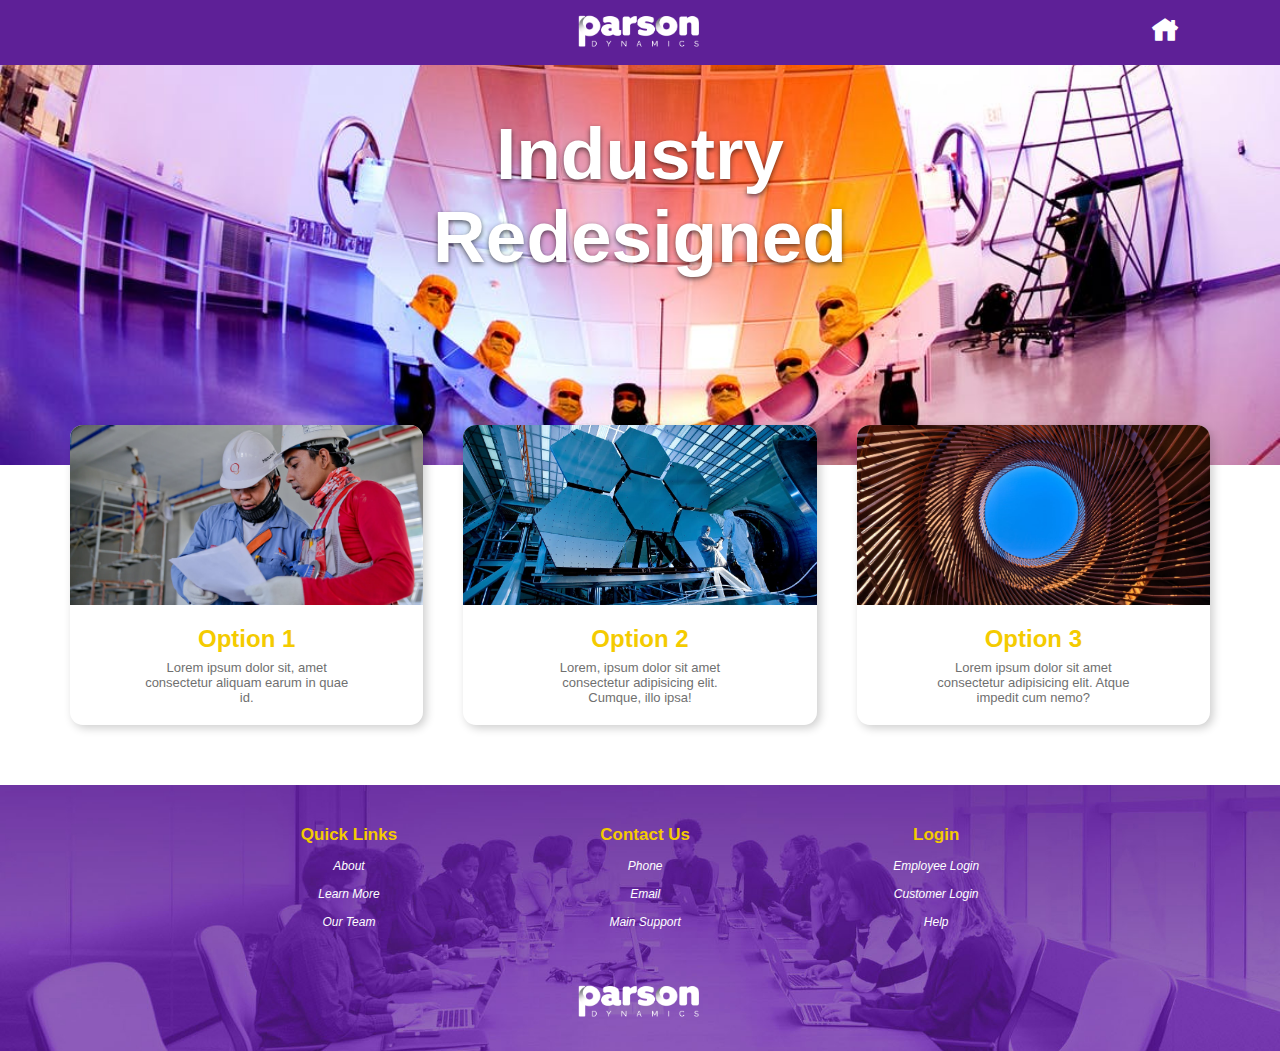
==== index.html @ 2bfde1c9 "Initial Mode" ====
<!DOCTYPE html>
<html lang="en">
<head>
    <meta charset="UTF-8">
    <meta name="viewport" content="width=device-width, initial-scale=1.0">
    <title>Parsons || Industry Redesigned</title>
    <link rel="stylesheet" href="css/icofont.css">
    <link rel="stylesheet" href="css/style.css">
</head>
<body>
    <div class="container">
        
        <!--Header-->
        <div class="header">
            <div class="header__logo-box">
                <img src="img/2.2 parons-web-01.png.png" alt="hero image" class="header__logo">
            </div>
            <a href="index.html"><i class="icofont-home header__home"></i></a>
        </div>


        <!--Showcase-->
        <div class="showcase">
            <div class="showcase__header">
                <h1 class="showcase__text">
                    Industry Redesigned
                </h1>
            </div>
        </div>


        <!--Sub-Options-->
        <div class="sub-options">
            <a href="subpages/firstoption.html">
                <div class="sub-item">
                    <div class="card">
                        <img src="img/pexels-photo-1216589.jpeg" alt="" class="sub-img">
                        <div class="sub__text-box">
                            <h2 class="sub-header">
                                Option 1
                            </h2>
                            <p class="sub-text">
                                Lorem ipsum dolor sit, amet consectetur aliquam earum in quae id.
                            </p>
                        </div>
                    </div>
                </div>
            </a>

            <a href="subpages/secondoption.html">
                <div class="sub-item">
                    <div class="card">
                        <img src="img/pexels-photo-256381.jpeg" alt="" class="sub-img">
                        <div class="sub__text-box">
                            <h2 class="sub-header">
                                Option 2
                            </h2>
                            <p class="sub-text">
                                Lorem, ipsum dolor sit amet consectetur adipisicing elit. Cumque, illo ipsa!
                        </div>
                    </div>
                </div>
            </a>

            <a href="subpages/thirdoption.html">
                <div class="sub-item">
                    <div class="card">
                        <img src="img/sky-red-art-bl - Copy.jpg" alt="" class="sub-img">
                        <div class="sub__text-box">
                            <h2 class="sub-header">
                                Option 3
                            </h2>
                            <p class="sub-text">
                                Lorem ipsum dolor sit amet consectetur adipisicing elit. Atque impedit cum nemo?
                            </p>
                        </div>
                    </div>
                </div>
            </a>

        </div>

        
        <!--Footer-->
        <div class="footer">
            <div class="footer__nav">
                <div class="footer__nav--group">
                    <h5 class="footer__nav--head">Quick Links</h5>
                    <ul class="footer__nav--list">
                        <li><a href="#" class="footer__nav--links">About</a></li>
                        <li><a href="#" class="footer__nav--links">Learn More</a></li>
                        <li><a href="#" class="footer__nav--links">Our Team</a></li>
                    </ul>
                </div>

                <div class="footer__nav--group">
                    <h5 class="footer__nav--head">Contact Us</h5>
                    <ul class="footer__nav--list">
                        <li><a href="#" class="footer__nav--links">Phone</a></li>
                        <li><a href="#" class="footer__nav--links">Email</a></li>
                        <li><a href="#" class="footer__nav--links">Main Support</a></li>
                    </ul>
                </div>

                <div class="footer__nav--group">
                    <h5 class="footer__nav--head">Login</h5>
                    <ul class="footer__nav--list">
                        <li><a href="#" class="footer__nav--links">Employee Login</a></li>
                        <li><a href="#" class="footer__nav--links">Customer Login</a></li>
                        <li><a href="#" class="footer__nav--links">Help</a></li>
                    </ul>
                </div>
                
            </div>
            <div class="footer__logo--box">
                <img src="img/2.2 parons-web-01.png.png" alt="" class="footer__logo">
            </div>
        </div>   
    </div>

    
</body>
</html>
---- css/style.css ----
*,
*::before,
*::after {
    margin: 0;
    padding: 0;
    box-sizing: border-box; 
}

a {
    text-decoration: none;
    color: #000;
}

html {
    font-size: 62.5%;
}

body {
    font-size: 1.6rem;
    margin: 0;
    
}

.header {
    background-color: #5E2097;
    height: 6.5rem;
    display: flex;
    justify-content: center;
    align-items: center;
    position: relative;
}

.header__logo {
    height: 6rem;
}

.header__home {
    position: absolute;
    top: 1.5rem;
    right: 10rem;
    color: #fff;
    font-size: 30px;
}

.showcase {
    height: 40rem;
    background-image: url(../img/pexels-photo-267625.jpeg);
    background-repeat: no-repeat;
    background-size: cover;
    background-position: bottom;
}

.showcase__header {
    display: flex;
    align-items: center;
    justify-content: center;
}

.showcase__text {
    width: 45rem;
    font-size: 7.3rem;
    font-family: 'Azo Sans', sans-serif;
    font-weight: 800;
    color: #fff;
    text-shadow: 0px 2px 5px rgba(0, 0, 0, 0.6);
    text-align: center;
    margin: 4.7rem 0;
}
/*
.sub-options {
  display: grid;
  width: 114rem;
  grid-gap: 6rem;
  grid-template-columns: repeat(auto-fit, minmax(30rem, 1fr));
  margin: 0 auto;
  transform: translateY(-4rem);
}*/

.sub-options {
    max-width: 114rem;
    margin: 0 auto;
    display: grid;
    grid-template-columns: repeat(auto-fit, minmax(30rem, 1fr));
    grid-gap: 4rem;
    transform: translateY(-4rem);
    padding-bottom: 2rem;
}

.sub-item {
    background-color: #fff;
    border-radius: 1.3rem;
    overflow: hidden;
    box-shadow: .3rem .3rem 1rem rgba(0, 0, 0, 0.2);
    cursor: pointer;
    transition: 0.2s;
}

.sub-item:hover {
  transform: translateY(-1%);
  box-shadow: .3rem .3rem 4rem rgba(0, 0, 0, 0.2);
}

.sub-img {
  display: block;
  width: 100%;
  height: 18rem;
  object-fit: cover;
}

.sub__text-box {
    padding: 2rem 3rem;
    text-align: center;
}

.sub-header {
    font-family: 'Azo Sans', sans-serif;
    color: #F4CB00;
    font-weight: 800;
    margin-bottom: 7px;
}

.sub-text {
    width: 70%;
    margin: 0 auto;
    font-family: 'Raleway', sans-serif;
    font-size: 1.3rem;
    color: #707070;
}

.footer {
    background-image: url(../img/edit2.jpg);
    background-size: cover;
    background-position: center;
    padding: 4rem 0 2rem 0;
}

.footer__nav {
    width: 53%;
    margin: 0 auto;
    text-align: center;
    display: flex;
    justify-content: space-between;
    margin-bottom: 2rem;
}

/*
.footer__nav--group {

}*/

.footer__nav--head {
    font-family: 'Azo Sans', sans-serif;
    font-size: 1.7rem;
    color: #F4CB00;
    font-weight: 800;
    margin-bottom: 7px;
}

/*
.footer__nav--list {

}*/

.footer__nav--list li{
    list-style: none;
    font-family: 'Raleway', sans-serif;
    font-style: italic;
    font-size: 1.2rem;
    padding: .7rem 0;
    font-weight: 500;
}

.footer__nav--links {
    color: #fff;
    text-decoration: none;
    transition: all .2s;
    display: inline-block;
}   

.footer__nav--links:hover {
    box-shadow: 0 1rem 2rem rgba(0, 0, 0, .4);
    transform: rotate(5deg) scale(1.3);
}

.footer__logo--box {
    display: flex;
    justify-content: center;
    margin-top: 3.5rem;
}

.footer__logo {
    height: 6rem;
}

















/*First Option Page Styling*/
.subcontainer {
    display: flex;
    height: 90vh;
}

.subcontainer__img-box {
    flex: .50;
    background-image: url(../img/pexels-photo-1216589.jpeg);
    background-size: cover;
    background-position: 68% 0%;
}

.subcontainer__img {
    height: 100%;
    object-fit: cover;
    object-position: center;
}

.subcontainer__content-box {
    flex: .50;
    padding: 8rem;
    padding-left: 10rem;
}

.subcontainer__header {
    margin-bottom: 4rem;
    color: #F4CB00;
    font-family: 'Azo Sans', sans-serif;
    font-size: 4rem;
    font-weight: 800;
}

.subcontainer__text {
    color: #707070;
    font-family: 'Raleway', sans-serif;
    font-size: 1.3rem;
    margin-bottom: 2rem;
}



/*Second Option Page Styling*/

/*Third Option Page Styling*/
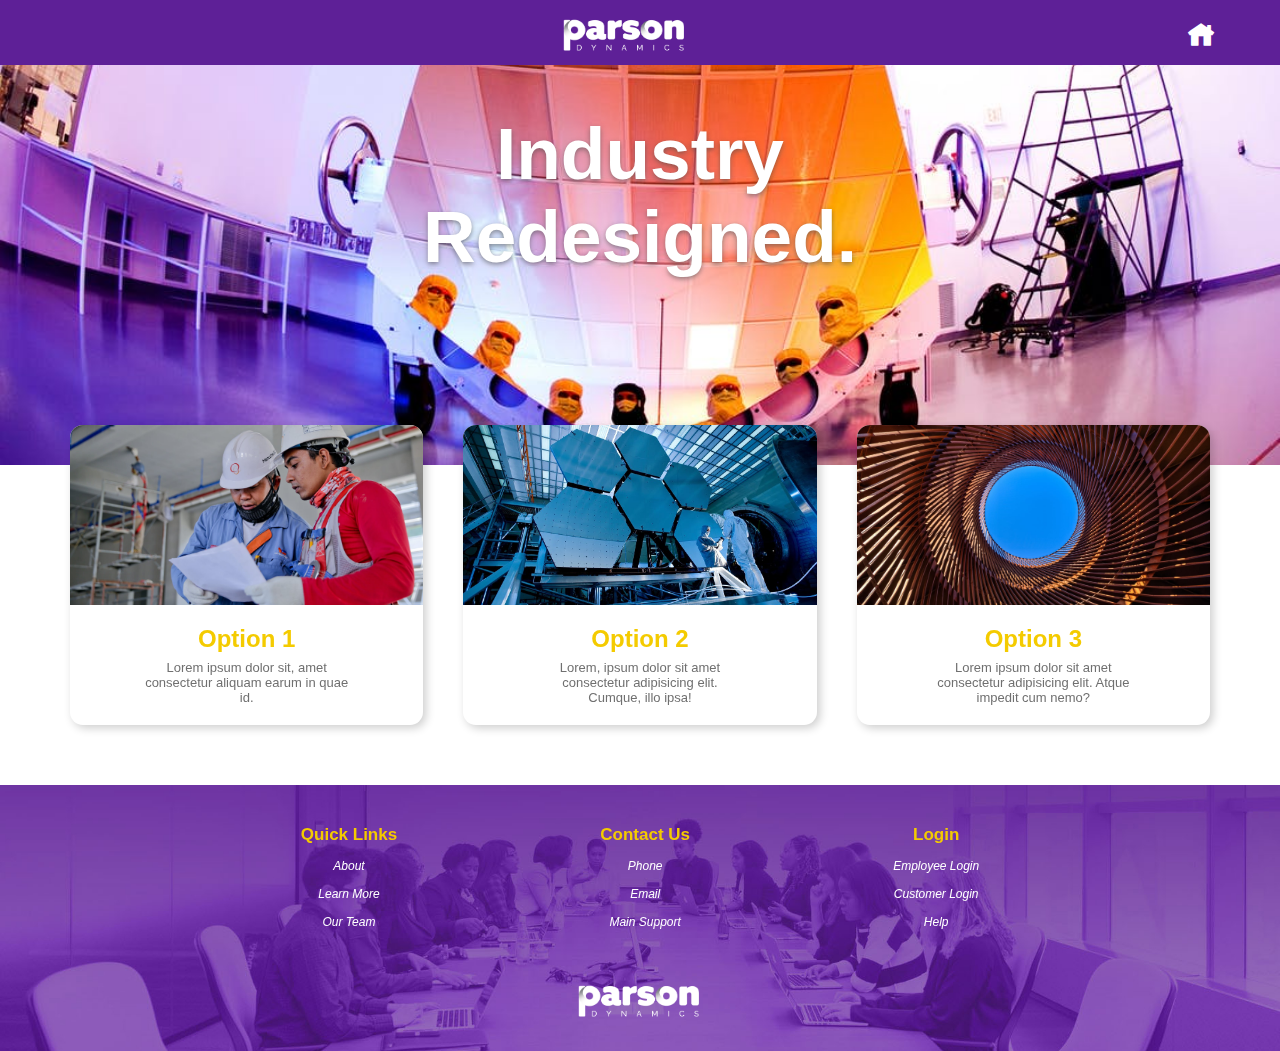
==== commit 3cf20a32: "Responsive Adjustments" ====
--- a/index.html
+++ b/index.html
@@ -5,17 +5,20 @@
     <meta name="viewport" content="width=device-width, initial-scale=1.0">
     <title>Parsons || Industry Redesigned</title>
     <link rel="stylesheet" href="css/icofont.css">
-    <link rel="stylesheet" href="css/style.css">
+    <link rel="stylesheet" href="css/main.css">
 </head>
 <body>
     <div class="container">
         
         <!--Header-->
         <div class="header">
-            <div class="header__logo-box">
-                <img src="img/2.2 parons-web-01.png.png" alt="hero image" class="header__logo">
+            <div class="header--container">
+                <div></div>
+                <div class="header__logo-box">
+                    <img src="img/2.2 parons-web-01.png.png" alt="hero image" class="header__logo">
+                </div>
+                <a href="index.html"><i class="icofont-home header__home"></i></a>
             </div>
-            <a href="index.html"><i class="icofont-home header__home"></i></a>
         </div>
 
 
@@ -23,7 +26,7 @@
         <div class="showcase">
             <div class="showcase__header">
                 <h1 class="showcase__text">
-                    Industry Redesigned
+                    Industry Redesigned.
                 </h1>
             </div>
         </div>
--- a/css/main.css
+++ b/css/main.css
@@ -0,0 +1,467 @@
+/*
+0 - 600px :           Phone
+600px - 900px :       Tablet Potrait
+900px - 1200px :      Tablet Landscape
+[1200 - 1800] is where the default styles apply
+1800px + :            Big Desktop
+*/
+/*
+breakpoint argument choices: 
+- phone
+- tab-port
+- tab-land
+- big-desktop
+
+1em = 16px
+*/
+*,
+*::before,
+*::after {
+  margin: 0;
+  padding: 0;
+  -webkit-box-sizing: border-box;
+          box-sizing: border-box;
+  -webkit-backface-visibility: hidden;
+          backface-visibility: hidden;
+}
+
+a {
+  text-decoration: none;
+  color: #000;
+}
+
+:root {
+  font-size: 62.5%;
+}
+
+@media (max-width: 75em) {
+  :root {
+    font-size: 56.25%;
+  }
+}
+
+@media (max-width: 56.25em) {
+  :root {
+    font-size: 50%;
+  }
+}
+
+@media (min-width: 112.5em) {
+  :root {
+    font-size: 75%;
+  }
+}
+
+body {
+  font-size: 1.6rem;
+  margin: 0;
+  background-color: rgba(255, 255, 255, 0.493);
+}
+
+.header {
+  background-color: #5E2097;
+  height: 6.5rem;
+  position: relative;
+}
+
+.header--container {
+  width: 90%;
+  margin: 0 auto;
+  display: -webkit-box;
+  display: -ms-flexbox;
+  display: flex;
+  -webkit-box-pack: justify;
+      -ms-flex-pack: justify;
+          justify-content: space-between;
+  -webkit-box-align: center;
+      -ms-flex-align: center;
+          align-items: center;
+}
+
+.header__logo {
+  height: 6rem;
+  margin-top: .5rem;
+}
+
+@media (max-width: 56.25em) {
+  .header__logo {
+    height: 5.5rem;
+  }
+}
+
+.header__home {
+  color: #fff;
+  font-size: 3rem;
+}
+
+@media (max-width: 56.25em) {
+  .header__home {
+    font-size: 2.5rem;
+  }
+}
+
+.showcase {
+  height: 40rem;
+  background-image: url(../img/pexels-photo-267625.jpeg);
+  background-repeat: no-repeat;
+  background-size: cover;
+  background-position: bottom;
+}
+
+@media (max-width: 56.25em) {
+  .showcase {
+    height: 35rem;
+    display: -webkit-box;
+    display: -ms-flexbox;
+    display: flex;
+    -webkit-box-align: center;
+        -ms-flex-align: center;
+            align-items: center;
+    -webkit-box-pack: center;
+        -ms-flex-pack: center;
+            justify-content: center;
+    background-position: bottom;
+    background-size: 150%;
+  }
+}
+
+.showcase__header {
+  display: -webkit-box;
+  display: -ms-flexbox;
+  display: flex;
+  -webkit-box-align: center;
+      -ms-flex-align: center;
+          align-items: center;
+  -webkit-box-pack: center;
+      -ms-flex-pack: center;
+          justify-content: center;
+}
+
+.showcase__text {
+  width: 45rem;
+  font-size: 7.3rem;
+  font-family: 'Azo Sans', sans-serif;
+  font-weight: 800;
+  color: #fff;
+  text-shadow: 0px 2px 5px rgba(77, 76, 76, 0.6);
+  text-align: center;
+  margin: 4.7rem 0;
+}
+
+@media (max-width: 37.5em) {
+  .showcase__text {
+    font-size: 6.1rem;
+  }
+}
+
+/*
+.sub-options {
+  display: grid;
+  width: 114rem;
+  grid-gap: 6rem;
+  grid-template-columns: repeat(auto-fit, minmax(30rem, 1fr));
+  margin: 0 auto;
+  transform: translateY(-4rem);
+}*/
+.sub-options {
+  max-width: 114rem;
+  margin: 0 auto;
+  display: -ms-grid;
+  display: grid;
+  -ms-grid-columns: (minmax(30rem, 1fr))[auto-fit];
+      grid-template-columns: repeat(auto-fit, minmax(30rem, 1fr));
+  grid-gap: 4rem;
+  -webkit-transform: translateY(-4rem);
+          transform: translateY(-4rem);
+  padding-bottom: 2rem;
+}
+
+@media (max-width: 56.25em) {
+  .sub-options {
+    display: -webkit-box;
+    display: -ms-flexbox;
+    display: flex;
+    -webkit-box-orient: vertical;
+    -webkit-box-direction: normal;
+        -ms-flex-direction: column;
+            flex-direction: column;
+    -webkit-box-align: center;
+        -ms-flex-align: center;
+            align-items: center;
+    padding: 5rem 7rem;
+    -webkit-transform: translateY(0);
+            transform: translateY(0);
+    background-color: rgba(255, 255, 255, 0.493);
+  }
+  .sub-options a {
+    width: 40rem;
+  }
+}
+
+@media (max-width: 37.5em) {
+  .sub-options a {
+    width: 33rem;
+  }
+}
+
+.sub-item {
+  background-color: #fff;
+  border-radius: 1.3rem;
+  overflow: hidden;
+  -webkit-box-shadow: 0.3rem 0.3rem 1rem rgba(0, 0, 0, 0.2);
+          box-shadow: 0.3rem 0.3rem 1rem rgba(0, 0, 0, 0.2);
+  cursor: pointer;
+  -webkit-transition: 0.2s;
+  transition: 0.2s;
+}
+
+.sub-item:hover {
+  -webkit-transform: translateY(-1%);
+          transform: translateY(-1%);
+  -webkit-box-shadow: 0.3rem 0.3rem 4rem rgba(0, 0, 0, 0.2);
+          box-shadow: 0.3rem 0.3rem 4rem rgba(0, 0, 0, 0.2);
+}
+
+.sub-img {
+  display: block;
+  width: 100%;
+  height: 18rem;
+  -o-object-fit: cover;
+     object-fit: cover;
+}
+
+.sub__text-box {
+  padding: 2rem 3rem;
+  text-align: center;
+}
+
+.sub-header {
+  font-family: 'Azo Sans', sans-serif;
+  color: #F4CB00;
+  font-weight: 800;
+  margin-bottom: 0.7rem;
+}
+
+.sub-text {
+  width: 70%;
+  margin: 0 auto;
+  font-family: 'Raleway', sans-serif;
+  font-size: 1.3rem;
+  color: #707070;
+}
+
+@media (max-width: 56.25em) {
+  .sub-text {
+    font-size: 1.1rem;
+  }
+}
+
+.footer {
+  background-image: url(../img/edit2.jpg);
+  background-size: cover;
+  background-position: center;
+  padding: 4rem 0 2rem 0;
+}
+
+@media (max-width: 56.25em) {
+  .footer {
+    padding: 4rem 2rem 2rem 3rem;
+  }
+}
+
+.footer__nav {
+  width: 53%;
+  margin: 0 auto;
+  text-align: center;
+  display: -webkit-box;
+  display: -ms-flexbox;
+  display: flex;
+  -webkit-box-pack: justify;
+      -ms-flex-pack: justify;
+          justify-content: space-between;
+  margin-bottom: 2rem;
+}
+
+@media (max-width: 56.25em) {
+  .footer__nav {
+    display: block;
+    margin: 0;
+    text-align: left;
+  }
+}
+
+/*
+.footer__nav--group {
+
+}*/
+@media (max-width: 56.25em) {
+  .footer__nav--group {
+    margin-bottom: 1.5rem;
+  }
+}
+
+.footer__nav--head {
+  font-family: 'Azo Sans', sans-serif;
+  font-size: 1.7rem;
+  color: #F4CB00;
+  font-weight: 800;
+  margin-bottom: .7rem;
+}
+
+@media (max-width: 56.25em) {
+  .footer__nav--head {
+    font-size: 2rem;
+  }
+}
+
+/*
+.footer__nav--list {
+
+}*/
+.footer__nav--list li {
+  list-style: none;
+  font-family: 'Raleway', sans-serif;
+  font-style: italic;
+  font-size: 1.2rem;
+  padding: .7rem 0;
+  font-weight: 300;
+}
+
+@media (max-width: 56.25em) {
+  .footer__nav--list li {
+    font-size: 1.5rem;
+  }
+}
+
+.footer__nav--links {
+  color: #fff;
+  text-decoration: none;
+  -webkit-transition: all .2s;
+  transition: all .2s;
+  display: inline-block;
+}
+
+.footer__nav--links:hover {
+  -webkit-box-shadow: 0 1rem 2rem rgba(0, 0, 0, 0.4);
+          box-shadow: 0 1rem 2rem rgba(0, 0, 0, 0.4);
+  -webkit-transform: rotate(5deg) scale(1.3);
+          transform: rotate(5deg) scale(1.3);
+}
+
+.footer__logo--box {
+  display: -webkit-box;
+  display: -ms-flexbox;
+  display: flex;
+  -webkit-box-pack: center;
+      -ms-flex-pack: center;
+          justify-content: center;
+  margin-top: 3.5rem;
+}
+
+.footer__logo {
+  height: 6rem;
+}
+
+/*First Option Page Styling*/
+.subcontainer {
+  display: -webkit-box;
+  display: -ms-flexbox;
+  display: flex;
+  height: 65rem;
+}
+
+@media (max-width: 56.25em) {
+  .subcontainer {
+    display: block;
+    height: 80rem;
+  }
+}
+
+@media (max-width: 37.5em) {
+  .subcontainer {
+    display: block;
+    height: 85rem;
+  }
+}
+
+.subcontainer__img-box {
+  -webkit-box-flex: .50;
+      -ms-flex: .50;
+          flex: .50;
+  background-image: url(../img/pexels-photo-1216589.jpeg);
+  background-size: cover;
+  background-position: 68% 0%;
+}
+
+@media (max-width: 56.25em) {
+  .subcontainer__img-box {
+    background-position: center;
+    height: 37rem;
+  }
+}
+
+@media (max-width: 37.5em) {
+  .subcontainer__img-box {
+    height: 25rem;
+  }
+}
+
+.subcontainer__img {
+  height: 100%;
+  -o-object-fit: cover;
+     object-fit: cover;
+  -o-object-position: center;
+     object-position: center;
+}
+
+.subcontainer__content-box {
+  -webkit-box-flex: .50;
+      -ms-flex: .50;
+          flex: .50;
+  padding: 8rem;
+  padding-left: 10rem;
+}
+
+@media (max-width: 56.25em) {
+  .subcontainer__content-box {
+    -webkit-box-flex: 1;
+        -ms-flex: 1;
+            flex: 1;
+    padding: 4rem 3rem;
+  }
+}
+
+.subcontainer__header {
+  margin-bottom: 4rem;
+  color: #F4CB00;
+  font-family: 'Azo Sans', sans-serif;
+  font-size: 4rem;
+  font-weight: 800;
+}
+
+@media (max-width: 56.25em) {
+  .subcontainer__header {
+    font-size: 4rem;
+    margin-bottom: 2rem;
+  }
+}
+
+@media (max-width: 37.5em) {
+  .subcontainer__header {
+    font-size: 2.6rem;
+  }
+}
+
+.subcontainer__text {
+  color: #707070;
+  font-family: 'Raleway', sans-serif;
+  font-size: 1.3rem;
+  margin-bottom: 2rem;
+}
+
+@media (max-width: 56.25em) {
+  .subcontainer__text {
+    font-size: 1.6rem;
+  }
+}
+/*# sourceMappingURL=main.css.map */